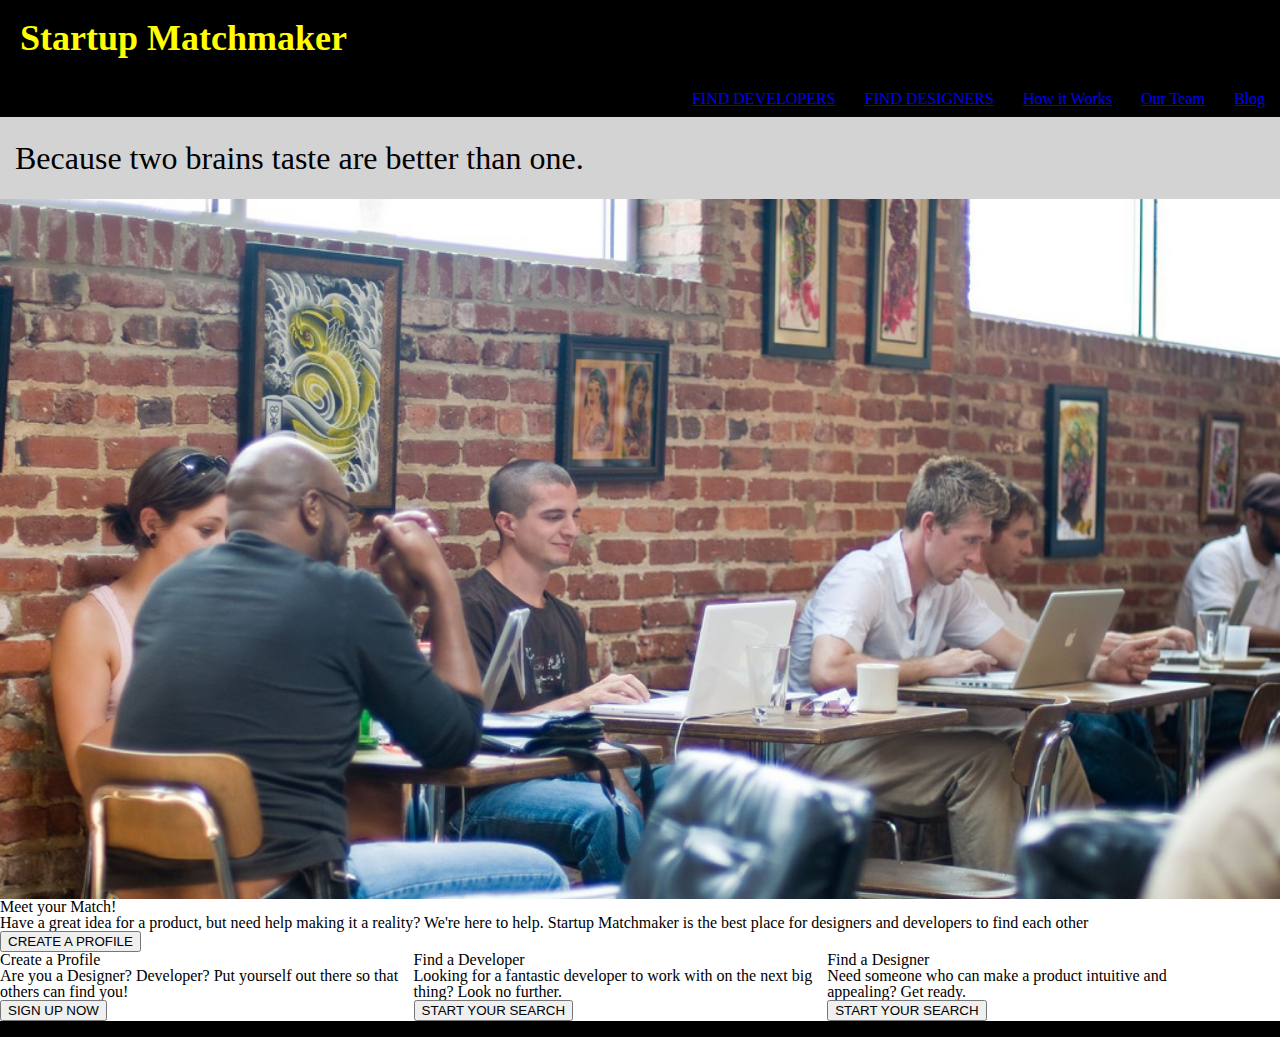
==== Startup-Matchmaker/index.html @ 84d96fbd "Commits" ====
<!DOCTYPE html>
<html lang="en">

    <head>
        <meta charset="utf-8" <!-- external CSS link -->
        <link rel="stylesheet" href="css/reset.css">
        <link rel="stylesheet" href="css/style.css">


    </head>

    <body>
        <header>
            <div class="wrapper">
                <h1>Startup Matchmaker</h1>
                <nav class="navigation">
                    <ul>
                        <li class="navigation_bold"><a href="#">FIND DEVELOPERS</a></li>
                        <li class="navigation_bold"><a href="#">FIND DESIGNERS</a></li>
                        <li class="navigation_regular"><a href="#">How it Works</a></li>
                        <li class="navigation_regular"><a href="#">Our Team</a></li>
                        <li class="navigation_regular"><a href="#">Blog</a></li>
                    </ul>
                </nav>
            </div>
            <div class="subheader">
                <h2 class="subheader_tagline">Because two brains taste are better than one.</h2>
            </div>
        </header>

        <section class="main_content">
            <div id="hero-image">
            </div>
            <div class="content_right">
                <h2>Meet your Match!</h2>
                <p>Have a great idea for a product, but need help making it a reality? We're here to help. Startup Matchmaker is the best place for designers and developers to find each other</p>
                <button class="profile">CREATE A PROFILE</button>
            </div>
            <div id="columns">
                <div class="columns_info">
                    <h2>Create a Profile</h2>
                    <p>Are you a Designer? Developer? Put yourself out there so that others can find you!</p>
                    <button class="grey_button">SIGN UP NOW</button>
                </div>
                <!--
                -->
                <div class="columns_info">
                    <h2>Find a Developer</h2>
                    <p>Looking for a fantastic developer to work with on the next big thing? Look no further.</p>
                    <button class="grey_button">START YOUR SEARCH</button>
                </div>
                <!--
                -->
                <div class="columns_info">
                    <h2>Find a Designer</h2>
                    <p>Need someone who can make a product intuitive and appealing? Get ready.</p>
                    <button class="grey_button">START YOUR SEARCH</button>
                </div>
            </div>
        </section>

        <footer>© 2013 Startup Matchmaker. Made in NY.
        </footer>

    </body>

</html>
---- Startup-Matchmaker/css/style.css ----
.wrapper {
    background-color: #000000;
    overflow: auto;
}

#hero-image {
    background-image: url(../images/coworking.jpg);
    background-size: cover;
    height: 700px;
}

h1 {
    color: yellow;
    font-weight: bold;
    font-size: 36px;
    padding: 20px 0 25px 20px;
}

.subheader {
    background-color: #D3D3D3
}

.subheader_tagline {
    color: black;
    font-size: 32px;
    padding: 25px 15px 25px 15px;
}

.navigation {
    float: right;
}

.navigation ul li {
    display: inline-block;
    padding: 10px 15px 10px 10px;
    color: white;
    text-decoration: none;
}

.main_content {}

.columns {}

.columns_info {
    width: 32%;
    display: inline-block;
    box-sizing: border-box;
    margin-right: 0;
}

footer {
    background-color: #000000;
    overflow: auto;
}
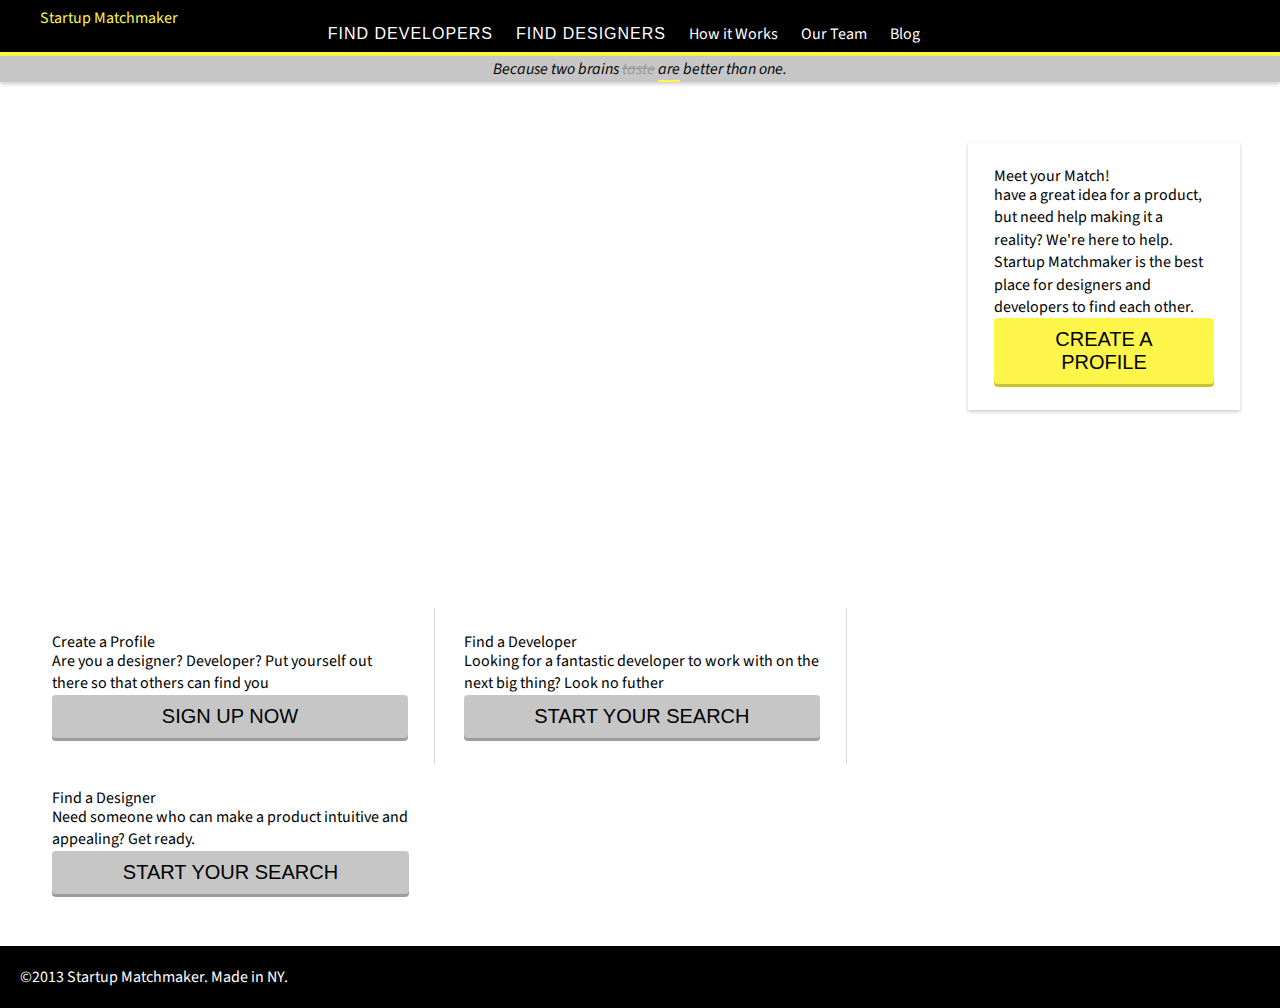
==== commit 7b433828: "JavaScript Exercise" ====
--- a/Startup-Matchmaker/index.html
+++ b/Startup-Matchmaker/index.html
@@ -1,67 +1,71 @@
 <!DOCTYPE html>
-<html lang="en">
+<html>
 
-    <head>
-        <meta charset="utf-8" <!-- external CSS link -->
-        <link rel="stylesheet" href="css/reset.css">
-        <link rel="stylesheet" href="css/style.css">
+	<head>
+		<link rel="stylesheet" type="text/css" href="css/reset.css">
+		<link rel="stylesheet" type="text/css" href="css/style.css">
+		<link href="https://fonts.googleapis.com/css?family=Source+Sans+Pro:400,600,700,900" rel="stylesheet">
 
+		<title>Matchmaker</title>
+	</head>
 
-    </head>
-
-    <body>
-        <header>
-            <div class="wrapper">
-                <h1>Startup Matchmaker</h1>
-                <nav class="navigation">
-                    <ul>
-                        <li class="navigation_bold"><a href="#">FIND DEVELOPERS</a></li>
-                        <li class="navigation_bold"><a href="#">FIND DESIGNERS</a></li>
-                        <li class="navigation_regular"><a href="#">How it Works</a></li>
-                        <li class="navigation_regular"><a href="#">Our Team</a></li>
-                        <li class="navigation_regular"><a href="#">Blog</a></li>
-                    </ul>
-                </nav>
-            </div>
-            <div class="subheader">
-                <h2 class="subheader_tagline">Because two brains taste are better than one.</h2>
-            </div>
-        </header>
-
-        <section class="main_content">
-            <div id="hero-image">
-            </div>
-            <div class="content_right">
-                <h2>Meet your Match!</h2>
-                <p>Have a great idea for a product, but need help making it a reality? We're here to help. Startup Matchmaker is the best place for designers and developers to find each other</p>
-                <button class="profile">CREATE A PROFILE</button>
-            </div>
-            <div id="columns">
-                <div class="columns_info">
-                    <h2>Create a Profile</h2>
-                    <p>Are you a Designer? Developer? Put yourself out there so that others can find you!</p>
-                    <button class="grey_button">SIGN UP NOW</button>
-                </div>
-                <!--
-                -->
-                <div class="columns_info">
-                    <h2>Find a Developer</h2>
-                    <p>Looking for a fantastic developer to work with on the next big thing? Look no further.</p>
-                    <button class="grey_button">START YOUR SEARCH</button>
-                </div>
-                <!--
-                -->
-                <div class="columns_info">
-                    <h2>Find a Designer</h2>
-                    <p>Need someone who can make a product intuitive and appealing? Get ready.</p>
-                    <button class="grey_button">START YOUR SEARCH</button>
-                </div>
-            </div>
-        </section>
-
-        <footer>© 2013 Startup Matchmaker. Made in NY.
-        </footer>
-
-    </body>
+	<body>
+		<div id="container-wrapper">
+			<header>
+				<h1 id="logo">Startup Matchmaker</h1>
+				<!--
+			-->
+				<nav>
+					<ul>
+						<li class="top-nav"><a href="#">Find Developers</a></li>
+						<li class="top-nav"><a href="#">Find Designers</a></li>
+						<li class="secondary-nav"><a href="#">How it Works</a></li>
+						<li class="secondary-nav"><a href="#">Our Team</a></li>
+						<li class="secondary-nav"><a href="#">Blog</a></li>
+					</ul>
+					<!--
+			-->
+				</nav>
+			</header>
+			<div id="tagline">
+				<h2>Because two brains <span class="strikethrough">taste</span> <span class="underline">are</span> better than one.</h2>
+			</div>
+			<section class="container">
+				<div id="hero-section">
+					<div id="cta">
+						<h1>Meet your Match!</h1>
+						<p>have a great idea for a product, but need help making it a reality? We're here to help. Startup Matchmaker is the best place for designers and developers to find each other.</p>
+						<button class="button primary">Create a Profile</button>
+					</div>
+				</div>
+			</section>
+			<section class="container">
+				<div id="secondary-cta-container">
+					<div class="secondary-cta-sections">
+						<h1>Create a Profile</h1>
+						<p>Are you a designer? Developer? Put yourself out there so that others can find you</p>
+						<button class="button secondary">Sign up now</button>
+					</div>
+					<!--
+			-->
+					<div class="secondary-cta-sections">
+						<h1>Find a Developer</h1>
+						<p>Looking for a fantastic developer to work with on the next big thing? Look no futher</p>
+						<button class="button secondary">Start your search</button>
+					</div>
+					<!--
+			-->
+					<div class="secondary-cta-sections">
+						<h1>Find a Designer</h1>
+						<p>Need someone who can make a product intuitive and appealing? Get ready.</p>
+						<button class="button secondary">Start your search</button>
+					</div>
+				</div>
+			</section>
+			<footer>
+				<p>©2013 Startup Matchmaker. Made in NY.</p>
+			</footer>
+		</div>
+	</body>
 
 </html>--- a/Startup-Matchmaker/css/style.css
+++ b/Startup-Matchmaker/css/style.css
@@ -1,54 +1,163 @@
-.wrapper {
-    background-color: #000000;
-    overflow: auto;
+/*******SETUP*******/
+
+body {
+    font-family: 'Source Sans Pro', Helvetica, Arial, sans-serif;
+    font-size: 16px;
+    margin: 0 auto;
 }
 
-#hero-image {
-    background-image: url(../images/coworking.jpg);
-    background-size: cover;
-    height: 700px;
+#container-wrapper {}
+
+.container {
+    margin: 0 auto;
 }
 
-h1 {
-    color: yellow;
-    font-weight: bold;
-    font-size: 36px;
-    padding: 20px 0 25px 20px;
+/*******UI COMPONENTS*******/
+
+p {
+    font-size: 16px;
+    line-height: 1.4;
 }
 
-.subheader {
-    background-color: #D3D3D3
+.button {
+    background-color: #FDF549;
+    width: 100%;
+    font-size: 20px;
+    border-radius: 4px;
+    padding: 10px 20px;
+    box-shadow: 0 3px 0px rgba(201, 196, 50, 1);
+    border: none;
+    text-transform: uppercase;
+    font-family: Impact, 'Source-Sans', Helvetica, sans-serif;
+    cursor: pointer;
 }
 
-.subheader_tagline {
-    color: black;
-    font-size: 32px;
-    padding: 25px 15px 25px 15px;
+.primary {
+    background-color: #FDF549;
+    box-shadow: 0 3px 0px rgba(201, 196, 50, 1);
 }
 
-.navigation {
-    float: right;
+.secondary {
+    background-color: #C6C6C6;
+    box-shadow: 0 3px 0px rgba(156, 156, 156, 1);
 }
 
-.navigation ul li {
+/*******HEADER*******/
+
+header {
+    background: #000000;
+    padding: 10px 40px;
+    border-bottom: 4px solid #FDF549;
+    box-shadow: 0 2px 4px rgba(0, 0, 0, 0.20);
+}
+
+#logo {
     display: inline-block;
-    padding: 10px 15px 10px 10px;
-    color: white;
+    width: 25%;
+    box-sizing: border-box;
+    color: #FDF549;
+    text-align: left;
+    /*display: flex;
+	justify-content: space-between;*/
+}
+
+nav {
+    display: inline-block;
+    width: 75%;
+    box-sizing: border-box;
+    text-align: right;
+}
+
+nav ul {
+    list-style-type: none;
+}
+
+nav ul li {
+    display: inline-block;
+    margin-right: 20px;
+}
+
+nav ul li a {
+    color: #ffffff;
     text-decoration: none;
 }
 
-.main_content {}
+nav ul li a:hover {
+    color: #FDF549;
+}
 
-.columns {}
+.top-nav {
+    text-transform: uppercase;
+    font-family: Impact, 'Source-Sans', Helvetica, sans-serif;
+    letter-spacing: 1px;
+}
 
-.columns_info {
-    width: 32%;
+/*******TAGLINE*******/
+
+#tagline {
+    background-color: #C6C6C6;
+    padding: 5px 20px;
+    box-shadow: 0 2px 4px rgba(0, 0, 0, 0.20);
+}
+
+#tagline>h2 {
+    text-align: center;
+    font-style: italic;
+}
+
+.strikethrough {
+    color: #9A9A9A;
+    text-decoration: line-through;
+}
+
+.underline {
+    border-bottom: 2px solid #FDF549;
+}
+
+/*******HERO*******/
+
+#hero-section {
+    background: url(images/coworking.jpg);
+    background-size: cover;
+    height: 500px;
+}
+
+#cta {
+    width: 220px;
+    background-color: rgba(256, 256, 256, 0.70);
+    padding: 26px;
+    box-shadow: 0 2px 4px rgba(0, 0, 0, 0.20);
+    float: right;
+    margin: 60px 40px;
+}
+
+/*******SECONDARY SECTIONS*******/
+
+#secondary-cta-container {
+    padding: 26px;
+}
+
+.secondary-cta-sections {
     display: inline-block;
+    width: 33.3%;
     box-sizing: border-box;
-    margin-right: 0;
+    padding: 26px;
+    border-right: 1px solid #D8D8D8;
+    vertical-align: top;
 }
+
+.secondary-cta-sections:last-child {
+    display: inline-block;
+    width: 33.3%;
+    box-sizing: border-box;
+    padding: 26px;
+    border-right: none;
+}
+
+/*******FOOTER*******/
 
 footer {
     background-color: #000000;
-    overflow: auto;
+    color: #ffffff;
+    padding: 20px;
 }